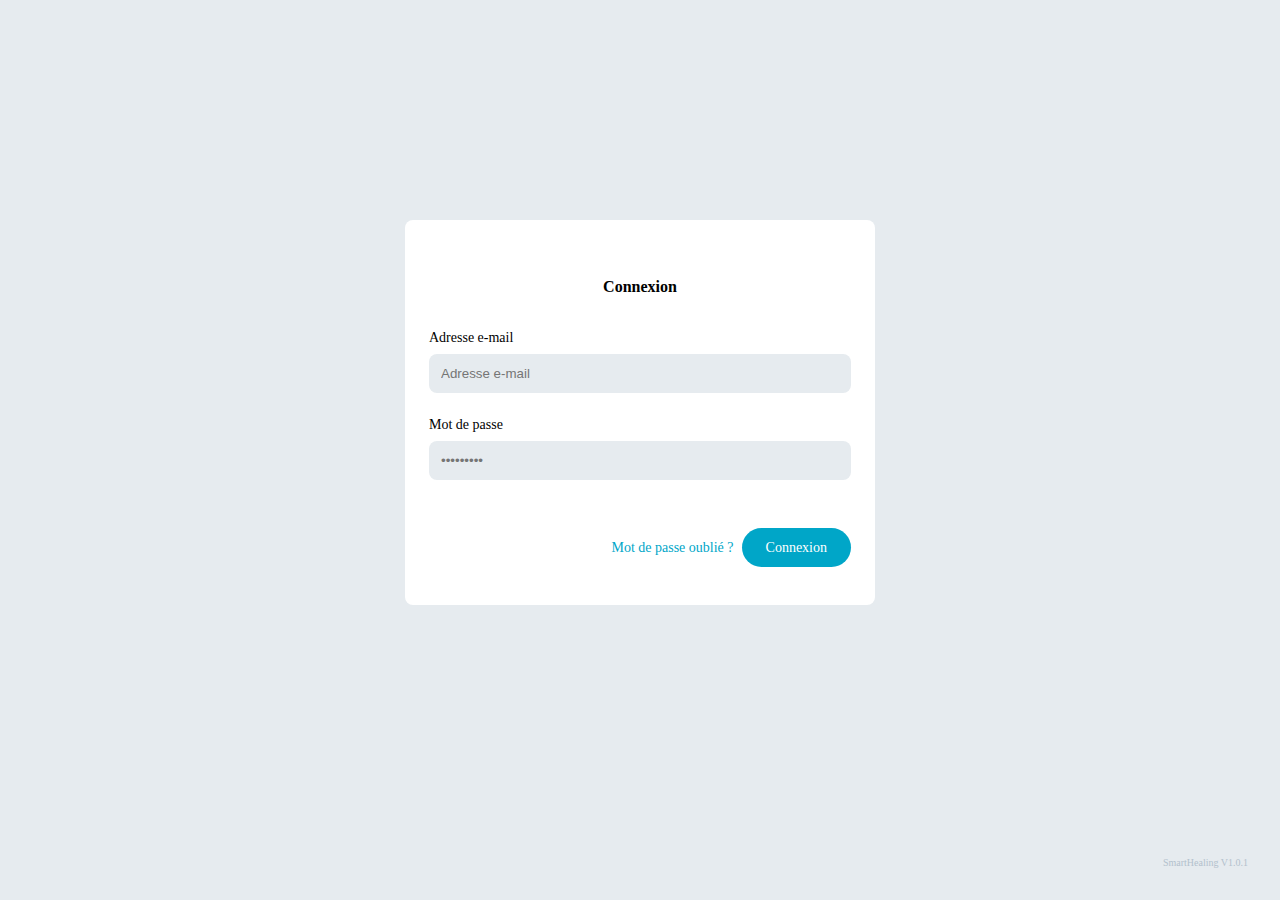
==== src/index.html @ d4723ea9 "Modifier les padding et les margins entre les éléments." ====
<!DOCTYPE html>
<html lang="fr">
<head>
    <meta charset="UTF-8">
    <meta http-equiv="X-UA-Compatible" content="IE=edge">
    <meta name="viewport" content="width=device-width, initial-scale=1.0">
    <link rel="stylesheet" href="style.css">
    <title>Connexion</title>
</head>
<body>
    <div class="principal">
        <div class="card-header">
            <div class="title">
                <h1 class="card-title">Connexion</h1>
            </div>
        <form class="form">
            <div class="connexion">
                <div class="form-input">
                    <label for="email">Adresse e-mail</label><br>
                    <input type="email" name="email" placeholder="Adresse e-mail" class="style-input"/>
                </div>
                <div class="form-input">
                    <label for="password">Mot de passe</label><br>
                    <input type="password" name="password" placeholder="•••••••••" class="style-input"/>
                </div>
            </div>

            <div class="form-buttons">
                <p id="forgotyourpassword"><a href="" >Mot de passe oublié ?</a></p>
                <p id="login"><a href="./home.html">Connexion</a></p>
            </div>
        </form>
        </div>
    </div>
    <footer class="smarthealing">
        <p class="version">SmartHealing V1.0.1</p>
    </footer>
    
</body>
</html>
---- src/style.css ----
@font-face {
    font-family: "Gotham";
    src: url("../../../../lauriebodot/Library/Fonts/GothamRounded-Medium.otf") format("woff2");
}

* {
    box-sizing: border-box;
    padding: 0;
    margin: 0;
}
:root {
    --main-bg-color: #E6EBEF;
    --main-bg-color2: #00A6C8;
}
body{
    background-color: var(--main-bg-color);
    font-family: "Gotham";
    
    width: 100%;
    height: 100vh;

    display: flex;
    align-items: center;
    justify-content: center;
    flex-direction: column;
}
.principal{
    width: 100%;
    height: 100vh;

    display: flex;
    align-items: center;
    justify-content: center;
    flex-direction: column;
}
.card-header{
    width: 470px;

    padding: 24px;

    background-color: white;

    border-radius: 8px;

    display: flex;
    align-items: center;
    justify-content: center;
    flex-direction: column;
}
.title {
    padding: 34px;
}
.card-title {
    width: 100%;

    font-size: 16px;

    display: flex;
    align-items: center;
    justify-content: center;
}
.connexion {
    font-size: 14px;
}
.style-input{
    width: 422px;
    
    background-color: var(--main-bg-color);
    
    color:#B3C1CD;

    padding: 12px;
    margin-top: 8px;
    margin-bottom: 24px;
    
    border-radius: 8px;
    border: 0px;
}
input:hover {
    border: 1px solid #00A6C8;
}
.form-buttons{
    width: 100%;
    
    display: flex;
    align-items: center;
    justify-content: flex-end;

    margin-top: 34px;
    margin-bottom: 25px;
}

#forgotyourpassword a{
    padding: 12px 8px;
    margin-bottom: 24px;

    font-size: 14px;

    color: #00A6C8;

    border: none;
    text-decoration: none;
}

#login a{
    padding: 12px 24px;
    
    font-size: 14px;

    text-decoration: none;

    background-color: var(--main-bg-color2);
    color: white;

    border: #00A6C8;
    border-radius: 40px;
}

.smarthealing {
    width: 100%;
    

    display: flex;
    justify-content: flex-end;

    color: #B3C1CD;
    font-size: 10px;
}

.version {
    padding: 32px;
}
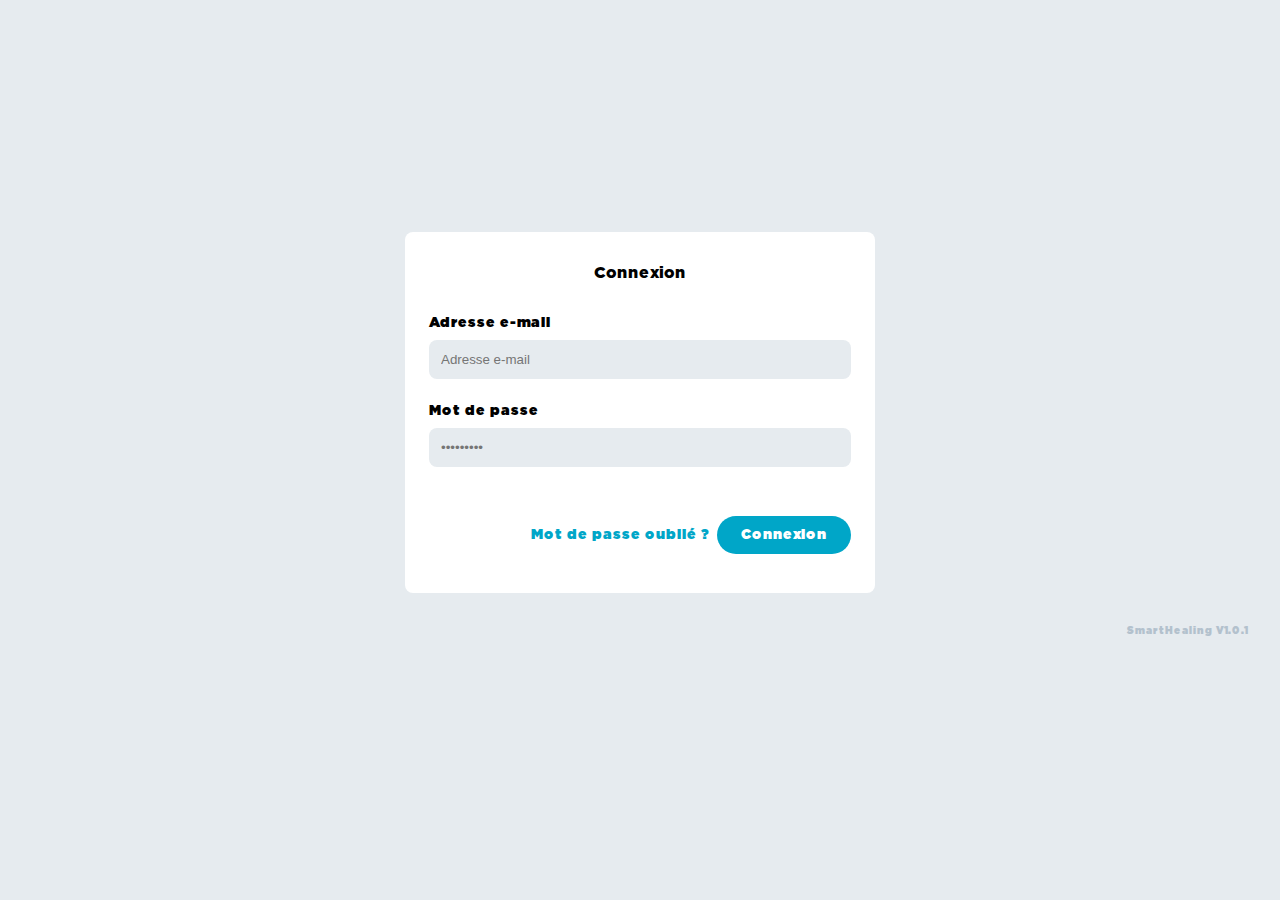
==== commit 143995d7: "Ajouter des polices" ====
--- a/src/index.html
+++ b/src/index.html
@@ -5,23 +5,25 @@
     <meta http-equiv="X-UA-Compatible" content="IE=edge">
     <meta name="viewport" content="width=device-width, initial-scale=1.0">
     <link rel="stylesheet" href="style.css">
+    <link rel="stylesheet" href="fonts.css">
     <title>Connexion</title>
 </head>
 <body>
-    <div class="principal">
-        <div class="card-header">
-            <div class="title">
-                <h1 class="card-title">Connexion</h1>
-            </div>
+    <div class="home">
+    <div class="card-header">
+        <h1 class="card-title">Connexion</h1>
+    </div>    
+    <div class="card-body">
         <form class="form">
-            <div class="connexion">
+
+            <div id="connexion">
                 <div class="form-input">
                     <label for="email">Adresse e-mail</label><br>
-                    <input type="email" name="email" placeholder="Adresse e-mail" class="style-input"/>
+                    <input type="email" name="email" placeholder="Adresse e-mail"/>
                 </div>
                 <div class="form-input">
                     <label for="password">Mot de passe</label><br>
-                    <input type="password" name="password" placeholder="•••••••••" class="style-input"/>
+                    <input type="password" name="password" placeholder="•••••••••"/>
                 </div>
             </div>
 
@@ -29,11 +31,12 @@
                 <p id="forgotyourpassword"><a href="" >Mot de passe oublié ?</a></p>
                 <p id="login"><a href="./home.html">Connexion</a></p>
             </div>
+
         </form>
-        </div>
     </div>
-    <footer class="smarthealing">
-        <p class="version">SmartHealing V1.0.1</p>
+    </div>
+    <footer>
+        <p class="version-text">SmartHealing V1.0.1</p>
     </footer>
     
 </body>
--- a/src/style.css
+++ b/src/style.css
@@ -1,39 +1,29 @@
-@font-face {
-    font-family: "Gotham";
-    src: url("../../../../lauriebodot/Library/Fonts/GothamRounded-Medium.otf") format("woff2");
-}
 
 * {
     box-sizing: border-box;
     padding: 0;
     margin: 0;
 }
+
 :root {
     --main-bg-color: #E6EBEF;
     --main-bg-color2: #00A6C8;
 }
+
 body{
     background-color: var(--main-bg-color);
     font-family: "Gotham";
     
     width: 100%;
-    height: 100vh;
+    min-height: 100vh;
 
     display: flex;
     align-items: center;
     justify-content: center;
     flex-direction: column;
 }
-.principal{
-    width: 100%;
-    height: 100vh;
 
-    display: flex;
-    align-items: center;
-    justify-content: center;
-    flex-direction: column;
-}
-.card-header{
+.home{
     width: 470px;
 
     padding: 24px;
@@ -47,9 +37,14 @@
     justify-content: center;
     flex-direction: column;
 }
-.title {
-    padding: 34px;
+
+.card-header{
+    width: 100%;
+
+    padding-top: 8px;
+    padding-bottom: 32px;
 }
+
 .card-title {
     width: 100%;
 
@@ -59,10 +54,12 @@
     align-items: center;
     justify-content: center;
 }
-.connexion {
+
+#connexion {
     font-size: 14px;
 }
-.style-input{
+
+.form-input input{
     width: 422px;
     
     background-color: var(--main-bg-color);
@@ -76,9 +73,11 @@
     border-radius: 8px;
     border: 0px;
 }
+
 input:hover {
     border: 1px solid #00A6C8;
 }
+
 .form-buttons{
     width: 100%;
     
@@ -116,7 +115,7 @@
     border-radius: 40px;
 }
 
-.smarthealing {
+footer {
     width: 100%;
     
 
@@ -127,6 +126,6 @@
     font-size: 10px;
 }
 
-.version {
+.version-text{
     padding: 32px;
 }--- a/src/fonts.css
+++ b/src/fonts.css
@@ -0,0 +1,112 @@
+
+@font-face {
+    font-family: "Gotham";
+    font-weight: 800;
+    font-style: normal;
+    src: url("./fonts/gotham/Gotham-Black.woff2") format(woff2);
+}
+
+@font-face {
+    font-family: "Gotham";
+    font-weight: 800;
+    font-style: italic;
+    src: url("./fonts/gotham/Gotham-BlackItalic.woff2") format(woff2);
+}
+
+@font-face {
+    font-family: "Gotham";
+    font-weight: 600;
+    font-style: normal;
+    src: url("./fonts/gotham/Gotham-Bold.woff2") format(woff2);
+}
+
+@font-face {
+    font-family: "Gotham";
+    font-weight: 600;
+    font-style: italic;
+    src: url("./fonts/gotham/Gotham-BoldItalic.woff2") format(woff2);
+}
+
+@font-face {
+    font-family: "Gotham";
+    font-weight: 350;
+    font-style: normal;
+    src: url("./fonts/gotham/Gotham-Book.woff2") format(woff2);
+}
+
+@font-face {
+    font-family: "Gotham";
+    font-weight: 350;
+    font-style: italic;
+    src: url("./fonts/gotham/Gotham-BookItalic.woff2") format(woff2);
+}
+
+@font-face {
+    font-family: "Gotham";
+    font-weight: 250;
+    font-style: normal;
+    src: url("./fonts/gotham/Gotham-ExtraLight.woff2") format(woff2);
+}
+
+@font-face {
+    font-family: "Gotham";
+    font-weight: 250;
+    font-style: italic;
+    src: url("./fonts/gotham/Gotham-ExtraLightItalic.woff2") format(woff2);
+}
+
+@font-face {
+    font-family: "Gotham";
+    font-weight: 300;
+    font-style: normal;
+    src: url("./fonts/gotham/Gotham-Light.woff2") format(woff2);
+}
+
+@font-face {
+    font-family: "Gotham";
+    font-weight: 300;
+    font-style: italic;
+    src: url("./fonts/gotham/Gotham-LightItalic.woff2") format(woff2);
+}
+
+@font-face {
+    font-family: "Gotham";
+    font-weight: 400;
+    font-style: normal;
+    src: url("./fonts/gotham/Gotham-Medium.woff2") format(woff2);
+}
+
+@font-face {
+    font-family: "Gotham";
+    font-weight: 400;
+    font-style: italic;
+    src: url("./fonts/gotham/Gotham-MediumItalic.woff2") format(woff2);
+}
+
+@font-face {
+    font-family: "Gotham";
+    font-weight: 200;
+    font-style: normal;
+    src: url("./fonts/gotham/Gotham-Thin.woff2") format(woff2);
+}
+
+@font-face {
+    font-family: "Gotham";
+    font-weight: 200;
+    font-style: italic;
+    src: url("./fonts/gotham/Gotham-ThinItalic.woff2") format(woff2);
+}
+
+@font-face {
+    font-family: "Gotham";
+    font-weight: 400;
+    font-style: normal;
+    src: url("./fonts/gotham/Gotham-Ultra.woff2") format(woff2);
+}
+
+@font-face {
+    font-family: "Gotham";
+    font-weight: 400;
+    font-style: italic;
+    src: url("./fonts/gotham/Gotham-UltraItalic.woff2") format(woff2);
+}
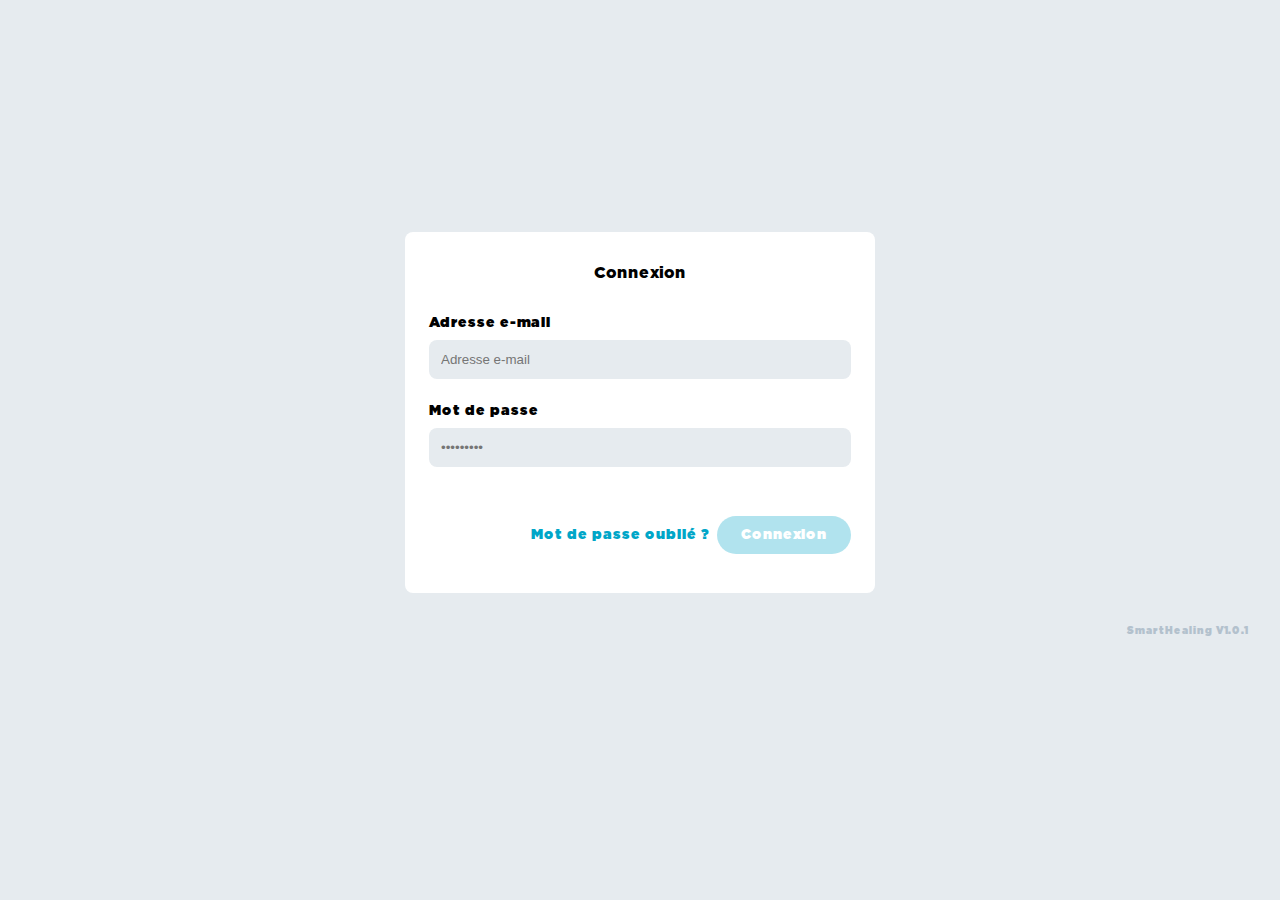
==== commit 8447b18b: "Traite les commentaires" ====
--- a/src/index.html
+++ b/src/index.html
@@ -35,9 +35,13 @@
         </form>
     </div>
     </div>
+    
     <footer>
-        <p class="version-text">SmartHealing V1.0.1</p>
+        <div class="ff">
+            <p class="version-text">SmartHealing V1.0.1</p>
+        </div>
+       
     </footer>
-    
+
 </body>
 </html>--- a/src/style.css
+++ b/src/style.css
@@ -8,6 +8,7 @@
 :root {
     --main-bg-color: #E6EBEF;
     --main-bg-color2: #00A6C8;
+    --main-bg-color3: #B3C1CD;
 }
 
 body{
@@ -55,8 +56,10 @@
     justify-content: center;
 }
 
+
 #connexion {
     font-size: 14px;
+    margin-bottom: 34px;
 }
 
 .form-input input{
@@ -64,7 +67,7 @@
     
     background-color: var(--main-bg-color);
     
-    color:#B3C1CD;
+    color:var(--main-bg-color3);
 
     padding: 12px;
     margin-top: 8px;
@@ -75,7 +78,7 @@
 }
 
 input:hover {
-    border: 1px solid #00A6C8;
+    border: 1px solid var(--main-bg-color2);
 }
 
 .form-buttons{
@@ -85,7 +88,7 @@
     align-items: center;
     justify-content: flex-end;
 
-    margin-top: 34px;
+    
     margin-bottom: 25px;
 }
 
@@ -95,7 +98,7 @@
 
     font-size: 14px;
 
-    color: #00A6C8;
+    color: var(--main-bg-color2);
 
     border: none;
     text-decoration: none;
@@ -109,9 +112,11 @@
     text-decoration: none;
 
     background-color: var(--main-bg-color2);
+    opacity: 0.3;
+    
     color: white;
 
-    border: #00A6C8;
+    border: var(--main-bg-color2);
     border-radius: 40px;
 }
 
@@ -122,8 +127,10 @@
     display: flex;
     justify-content: flex-end;
 
-    color: #B3C1CD;
+    color: var(--main-bg-color3);
     font-size: 10px;
+
+    
 }
 
 .version-text{
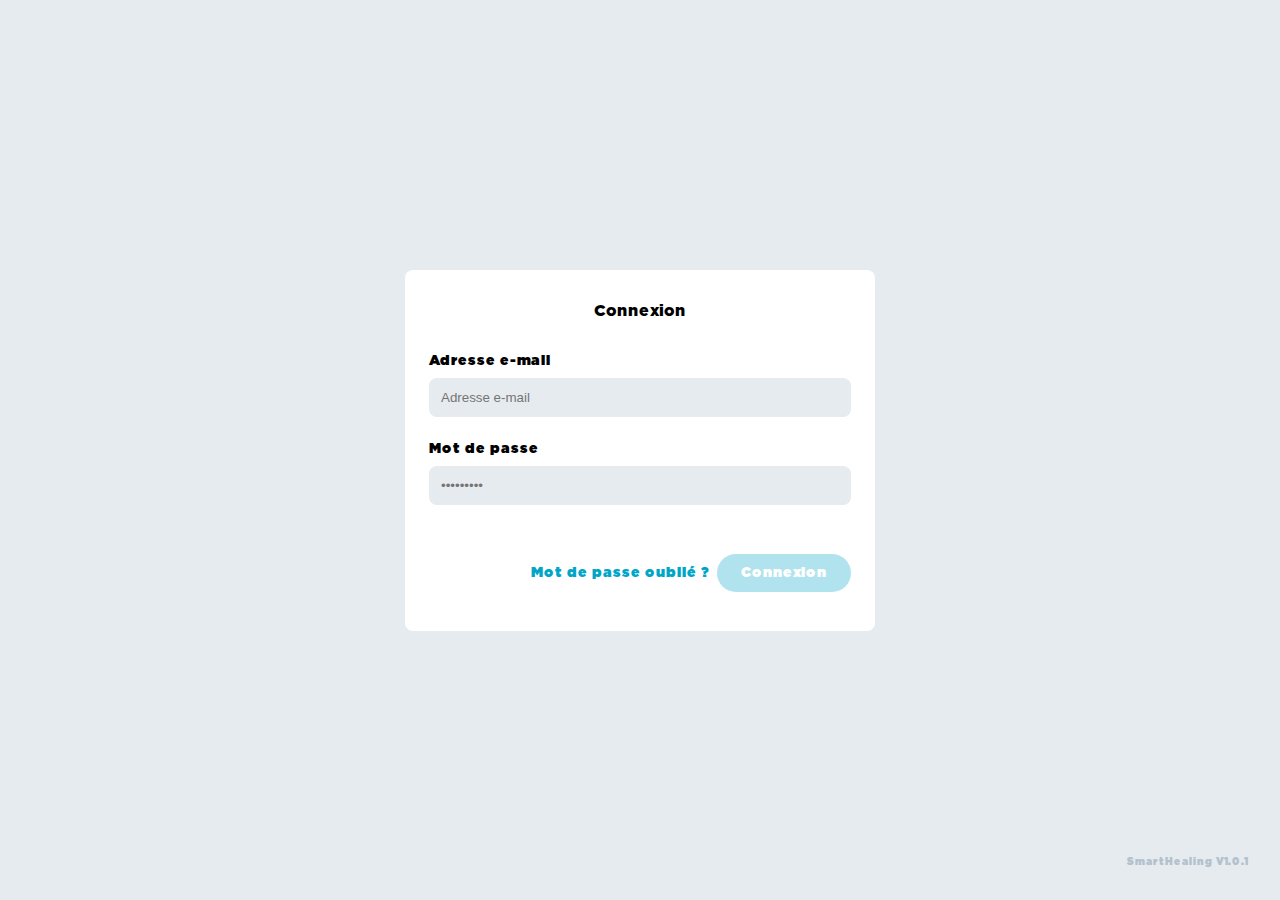
==== commit abf7009d: "Page fonts ajouter" ====
--- a/src/index.html
+++ b/src/index.html
@@ -37,10 +37,7 @@
     </div>
     
     <footer>
-        <div class="ff">
             <p class="version-text">SmartHealing V1.0.1</p>
-        </div>
-       
     </footer>
 
 </body>
--- a/src/style.css
+++ b/src/style.css
@@ -1,4 +1,3 @@
-
 * {
     box-sizing: border-box;
     padding: 0;
@@ -113,7 +112,7 @@
 
     background-color: var(--main-bg-color2);
     opacity: 0.3;
-    
+
     color: white;
 
     border: var(--main-bg-color2);
@@ -130,7 +129,8 @@
     color: var(--main-bg-color3);
     font-size: 10px;
 
-    
+    position: absolute;
+    bottom: 0;
 }
 
 .version-text{
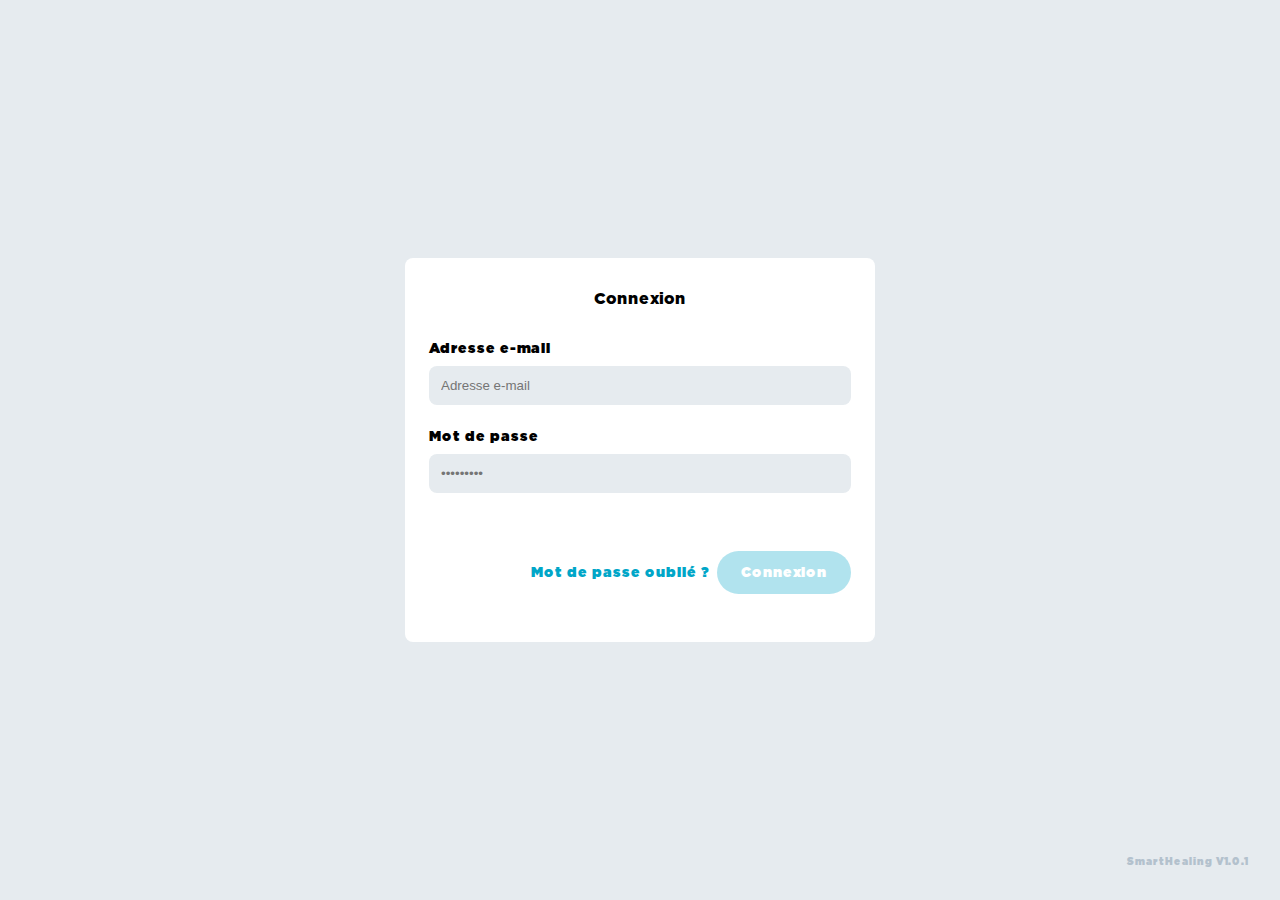
==== commit fd7d9ed3: "Modification, pour un code propre" ====
--- a/src/index.html
+++ b/src/index.html
@@ -9,7 +9,7 @@
     <title>Connexion</title>
 </head>
 <body>
-    <div class="home">
+    <div class="card">
     <div class="card-header">
         <h1 class="card-title">Connexion</h1>
     </div>    
--- a/src/style.css
+++ b/src/style.css
@@ -12,7 +12,7 @@
 
 body{
     background-color: var(--main-bg-color);
-    font-family: "Gotham";
+    font-family: "Gotham", "Arial", sans-serif;
     
     width: 100%;
     min-height: 100vh;
@@ -23,18 +23,17 @@
     flex-direction: column;
 }
 
-.home{
+.card{
     width: 470px;
 
     padding: 24px;
+
+    font-family: "Gotham", "Arial", sans-serif;
 
     background-color: white;
 
     border-radius: 8px;
 
-    display: flex;
-    align-items: center;
-    justify-content: center;
     flex-direction: column;
 }
 
@@ -48,13 +47,14 @@
 .card-title {
     width: 100%;
 
-    font-size: 16px;
-
     display: flex;
     align-items: center;
     justify-content: center;
 }
 
+.card-header h1{
+    font-size: 16px;
+}
 
 #connexion {
     font-size: 14px;
@@ -62,7 +62,7 @@
 }
 
 .form-input input{
-    width: 422px;
+    width: 100%;
     
     background-color: var(--main-bg-color);
     
@@ -88,35 +88,33 @@
     justify-content: flex-end;
 
     
-    margin-bottom: 25px;
+    margin-bottom: 24px;
 }
 
-#forgotyourpassword a{
+.form-buttons p {
     padding: 12px 8px;
-    margin-bottom: 24px;
-
-    font-size: 14px;
-
-    color: var(--main-bg-color2);
-
+}
+#forgotyourpassword {
     border: none;
-    text-decoration: none;
 }
 
-#login a{
+#login{
     padding: 12px 24px;
-    
-    font-size: 14px;
-
-    text-decoration: none;
-
+  
     background-color: var(--main-bg-color2);
     opacity: 0.3;
-
-    color: white;
-
     border: var(--main-bg-color2);
     border-radius: 40px;
+}
+#login a{
+    color: white;
+}
+
+a{
+    font-size: 14px;
+    color: var(--main-bg-color2);
+    
+    text-decoration: none;
 }
 
 footer {
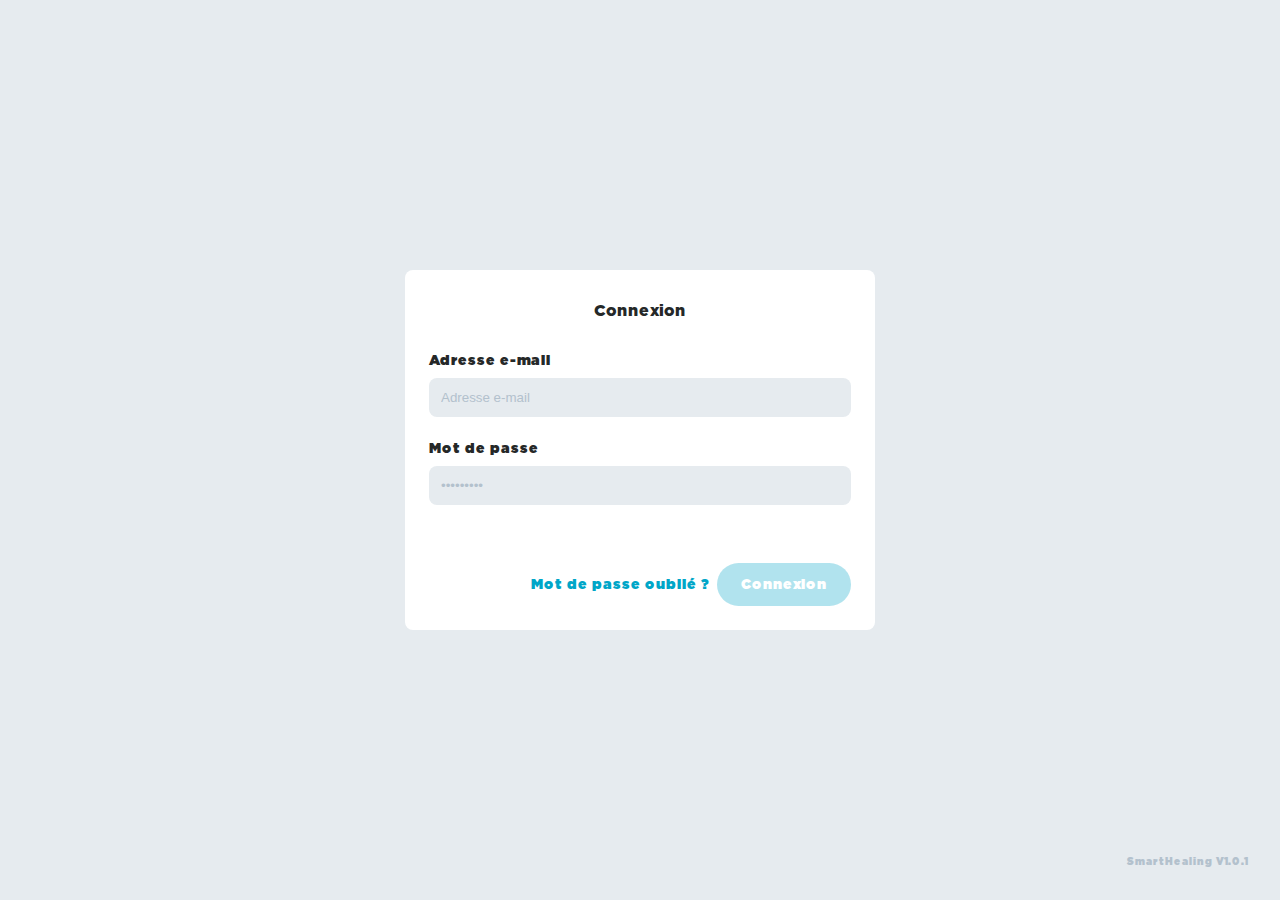
==== commit 14b2f165: "modification-de-la-page-home" ====
--- a/src/index.html
+++ b/src/index.html
@@ -10,25 +10,25 @@
 </head>
 <body>
     <div class="card">
-    <div class="card-header">
-        <h1 class="card-title">Connexion</h1>
-    </div>    
+        <div class="card-header">
+            <h1 class="card-title">Connexion</h1>
+        </div>    
     <div class="card-body">
         <form class="form">
 
             <div id="connexion">
                 <div class="form-input">
-                    <label for="email">Adresse e-mail</label><br>
-                    <input type="email" name="email" placeholder="Adresse e-mail"/>
+                    <label for="email" >Adresse e-mail</label><br>
+                    <input type="email" name="email" placeholder="Adresse e-mail" class="email" />
                 </div>
                 <div class="form-input">
                     <label for="password">Mot de passe</label><br>
-                    <input type="password" name="password" placeholder="•••••••••"/>
+                    <input type="password" name="password" placeholder="•••••••••" class="password"/>
                 </div>
             </div>
 
             <div class="form-buttons">
-                <p id="forgotyourpassword"><a href="" >Mot de passe oublié ?</a></p>
+                <p><a href="" >Mot de passe oublié ?</a></p>
                 <p id="login"><a href="./home.html">Connexion</a></p>
             </div>
 
@@ -37,7 +37,7 @@
     </div>
     
     <footer>
-            <p class="version-text">SmartHealing V1.0.1</p>
+            <p id="version-text">SmartHealing V1.0.1</p>
     </footer>
 
 </body>
--- a/src/style.css
+++ b/src/style.css
@@ -8,6 +8,7 @@
     --main-bg-color: #E6EBEF;
     --main-bg-color2: #00A6C8;
     --main-bg-color3: #B3C1CD;
+    --main-bg-color4: #252828;
 }
 
 body{
@@ -21,6 +22,8 @@
     align-items: center;
     justify-content: center;
     flex-direction: column;
+
+    color: var(--main-bg-color4);
 }
 
 .card{
@@ -29,6 +32,8 @@
     padding: 24px;
 
     font-family: "Gotham", "Arial", sans-serif;
+    font-style: normal;
+    font-weight: 700;
 
     background-color: white;
 
@@ -60,6 +65,22 @@
     font-size: 14px;
     margin-bottom: 34px;
 }
+.form-input{
+    font-family: "Gotham", "Arial", sans-serif;
+    font-style: normal;
+    font-weight: 500;
+    text-decoration: var(--main-bg-color3);
+}
+
+.email::placeholder{
+    color: var(--main-bg-color3);
+    
+}
+
+.password::placeholder{
+    color: var(--main-bg-color3);
+    
+}
 
 .form-input input{
     width: 100%;
@@ -86,15 +107,15 @@
     display: flex;
     align-items: center;
     justify-content: flex-end;
-
-    
-    margin-bottom: 24px;
 }
 
 .form-buttons p {
     padding: 12px 8px;
+    font-family: "Gotham", "Arial", sans-serif;
+    font-style: normal;
+    font-weight: 500;
 }
-#forgotyourpassword {
+p{
     border: none;
 }
 
@@ -120,7 +141,6 @@
 footer {
     width: 100%;
     
-
     display: flex;
     justify-content: flex-end;
 
@@ -131,6 +151,6 @@
     bottom: 0;
 }
 
-.version-text{
+#version-text{
     padding: 32px;
 }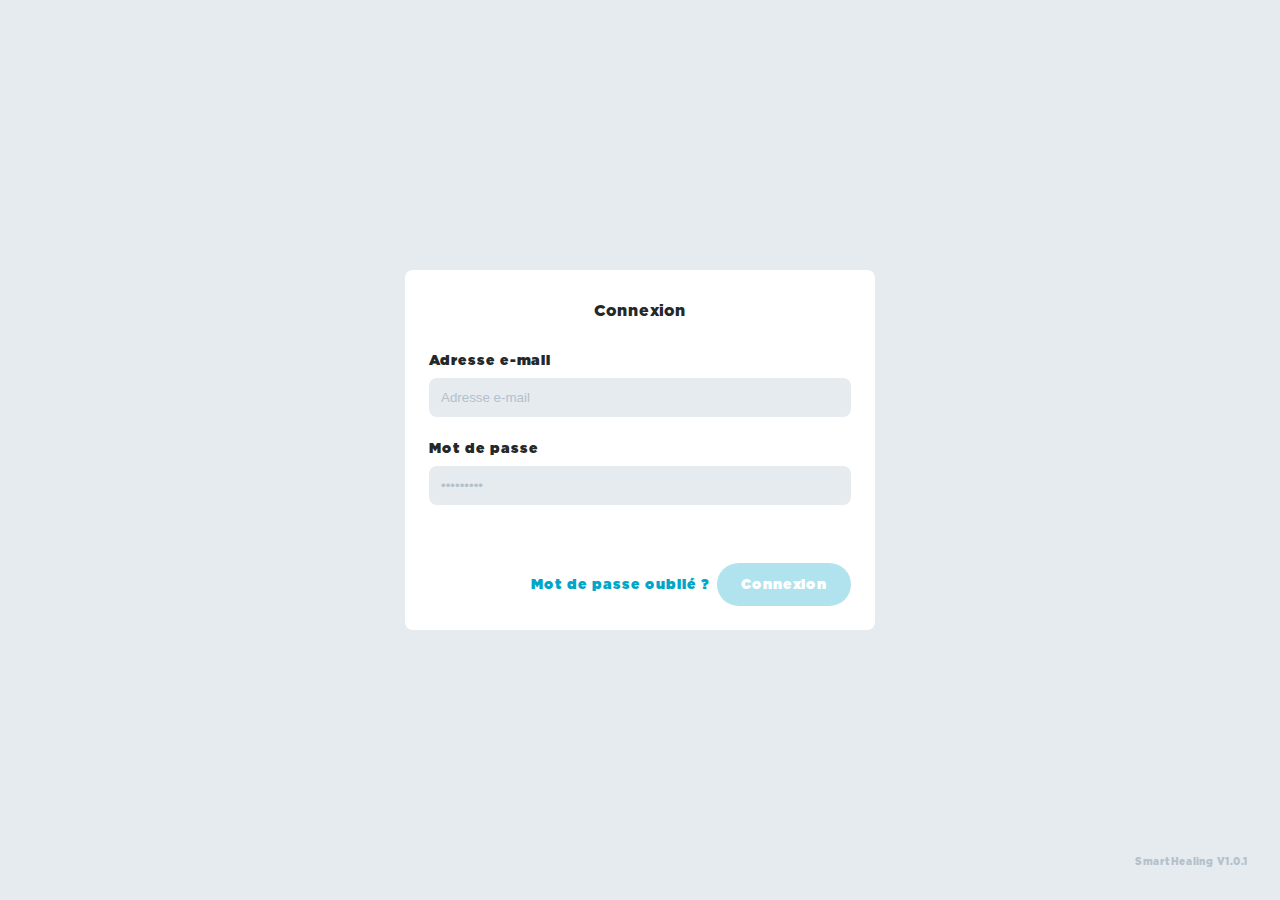
==== commit 845e23ed: "amelioration-modification-rajouter" ====
--- a/src/index.html
+++ b/src/index.html
@@ -28,7 +28,7 @@
             </div>
 
             <div class="form-buttons">
-                <p><a href="" >Mot de passe oublié ?</a></p>
+                <p><a href="">Mot de passe oublié ?</a></p>
                 <p id="login"><a href="./home.html">Connexion</a></p>
             </div>
 
--- a/src/style.css
+++ b/src/style.css
@@ -6,15 +6,19 @@
 
 :root {
     --main-bg-color: #E6EBEF;
-    --main-bg-color2: #00A6C8;
-    --main-bg-color3: #B3C1CD;
-    --main-bg-color4: #252828;
+    --primary-color: #00A6C8;
+    --grey-lighter: #B3C1CD;
+    --color-text-black: #252828;
+    --white: #FFFFFF;
 }
 
 body{
     background-color: var(--main-bg-color);
+    
     font-family: "Gotham", "Arial", sans-serif;
-    
+    font-style: normal;
+    font-weight: 700;
+
     width: 100%;
     min-height: 100vh;
 
@@ -23,7 +27,7 @@
     justify-content: center;
     flex-direction: column;
 
-    color: var(--main-bg-color4);
+    color: var(--color-text-black);
 }
 
 .card{
@@ -31,11 +35,7 @@
 
     padding: 24px;
 
-    font-family: "Gotham", "Arial", sans-serif;
-    font-style: normal;
-    font-weight: 700;
-
-    background-color: white;
+    background-color: var(--white);
 
     border-radius: 8px;
 
@@ -66,19 +66,18 @@
     margin-bottom: 34px;
 }
 .form-input{
-    font-family: "Gotham", "Arial", sans-serif;
     font-style: normal;
     font-weight: 500;
-    text-decoration: var(--main-bg-color3);
+    text-decoration: var(--grey-lighter);
 }
 
 .email::placeholder{
-    color: var(--main-bg-color3);
+    color: var(--grey-lighter);
     
 }
 
 .password::placeholder{
-    color: var(--main-bg-color3);
+    color: var(--grey-lighter);
     
 }
 
@@ -87,7 +86,7 @@
     
     background-color: var(--main-bg-color);
     
-    color:var(--main-bg-color3);
+    color:var(--grey-lighter);
 
     padding: 12px;
     margin-top: 8px;
@@ -98,7 +97,7 @@
 }
 
 input:hover {
-    border: 1px solid var(--main-bg-color2);
+    border: 1px solid var(--primary-color);
 }
 
 .form-buttons{
@@ -111,10 +110,11 @@
 
 .form-buttons p {
     padding: 12px 8px;
-    font-family: "Gotham", "Arial", sans-serif;
+
     font-style: normal;
     font-weight: 500;
 }
+
 p{
     border: none;
 }
@@ -122,18 +122,19 @@
 #login{
     padding: 12px 24px;
   
-    background-color: var(--main-bg-color2);
+    background-color: var(--primary-color);
     opacity: 0.3;
-    border: var(--main-bg-color2);
+    border: var(--primary-color);
     border-radius: 40px;
 }
+
 #login a{
-    color: white;
+    color: var(--white);
 }
 
 a{
     font-size: 14px;
-    color: var(--main-bg-color2);
+    color: var(--primary-color);
     
     text-decoration: none;
 }
@@ -144,7 +145,7 @@
     display: flex;
     justify-content: flex-end;
 
-    color: var(--main-bg-color3);
+    color: var(--grey-lighter);
     font-size: 10px;
 
     position: absolute;
